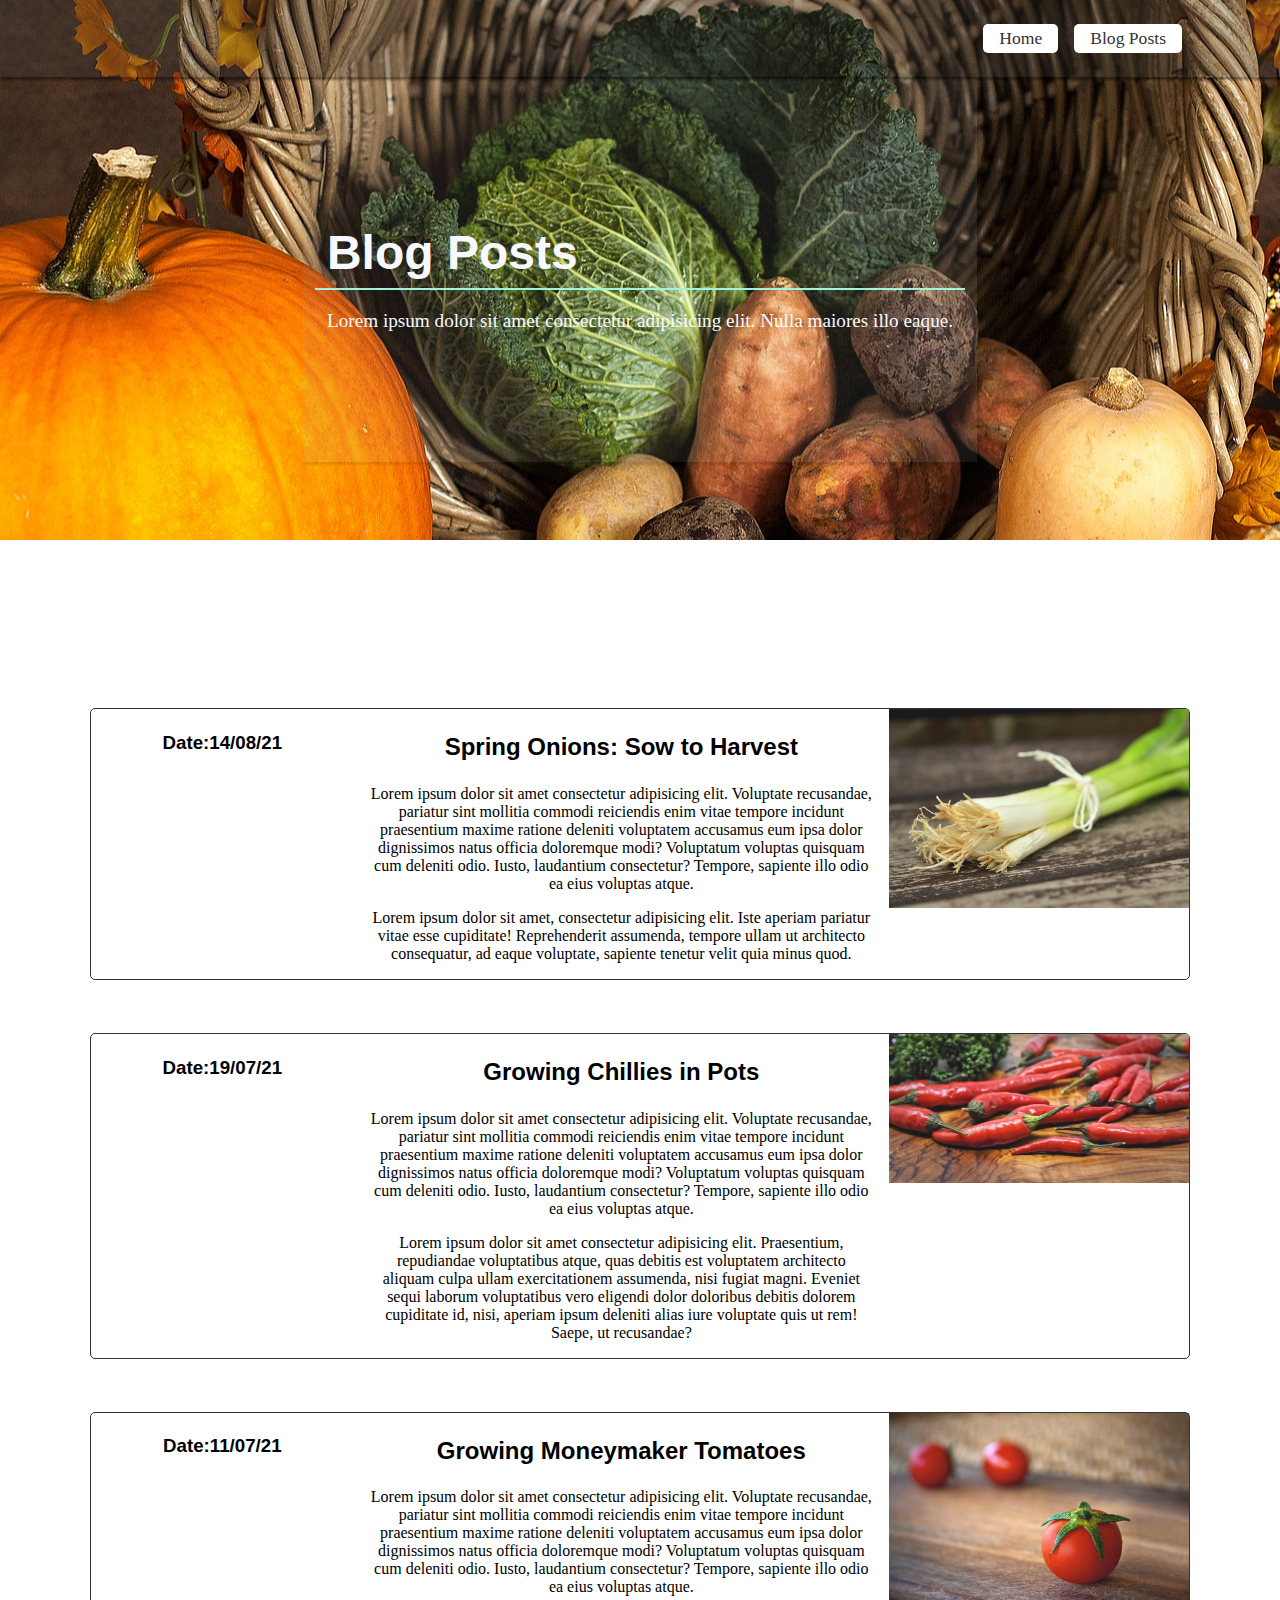
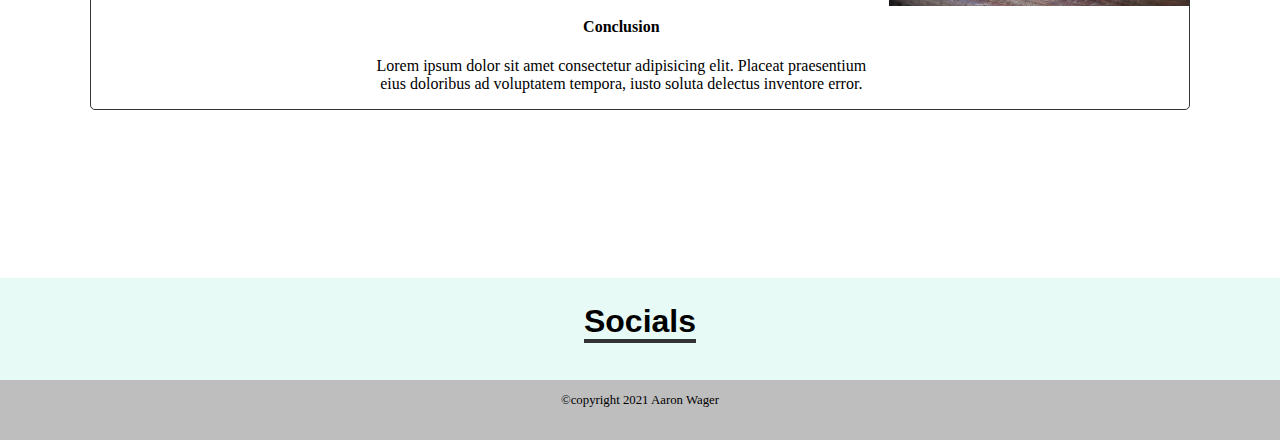
==== html/blog-posts.html @ d1d21c4e "my project" ====
<!DOCTYPE html>
<html lang="en">
  <head>
    <meta charset="UTF-8" />
    <meta http-equiv="X-UA-Compatible" content="IE=edge" />
    <meta name="viewport" content="width=device-width, initial-scale=1.0" />
    <link
      rel="stylesheet"
      href="https://use.fontawesome.com/releases/v5.15.3/css/all.css"
      integrity="sha384-SZXxX4whJ79/gErwcOYf+zWLeJdY/qpuqC4cAa9rOGUstPomtqpuNWT9wdPEn2fk"
      crossorigin="anonymous"
    />
    <link rel="stylesheet" href="/css/main.css" />
    <link rel="stylesheet" href="/css/blog-posts.css">
    <title>Growing Veggies UK</title>
  </head>
  <body>
    <!-- Header Section -->
    <div class="nav">
      <div class="nav-container">
        <div class="container">
          <ul>
            <li><a href="index.html" class="btn">Home</a></li>
            <li><a href="blog-posts.html" class="btn">Blog Posts</a></li>
          </ul>
        </div>
      </div>
    </div>
    <header class="blog-page-header">
      <div class="container">
        <div class="header-container">
          <h1>Blog Posts <span class="text-primary"><i class="far fa-heart x3"></i></span></h1>
          <p>
            Lorem ipsum dolor sit amet consectetur adipisicing elit. Nulla
            maiores illo eaque.
          </p>
        </div>
      </div>
    </header>

    <section class="blog-page">
      <div class="container">
        <div class="grid-card-container">
          <div class="box">
            <i class="fas fa-user-edit fa-3x"></i>
            <h3>Date:14/08/21</h3>
          </div>
          <div class="box">
            <h2>Spring Onions: Sow to Harvest</h2>
            <p>
              Lorem ipsum dolor sit amet consectetur adipisicing elit. Voluptate
              recusandae, pariatur sint mollitia commodi reiciendis enim vitae
              tempore incidunt praesentium maxime ratione deleniti voluptatem
              accusamus eum ipsa dolor dignissimos natus officia doloremque
              modi? Voluptatum voluptas quisquam cum deleniti odio. Iusto,
              laudantium consectetur? Tempore, sapiente illo odio ea eius
              voluptas atque.
            </p>
            <p>Lorem ipsum dolor sit amet, consectetur adipisicing elit. Iste aperiam pariatur vitae esse cupiditate! Reprehenderit assumenda, tempore ullam ut architecto consequatur, ad eaque voluptate, sapiente tenetur velit quia minus quod.</p>
          </div>
          <div class="box">
            <img src="/img/blog-img/blog1.jpg" alt="" />
          </div>
        </div>
        <div class="grid-card-container">
          <div class="box">
            <i class="fas fa-user-edit fa-3x"></i>
            <h3>Date:19/07/21</h3>
           
          </div>
          <div class="box">
            <h2>Growing Chillies in Pots</h2>
            <p>
              Lorem ipsum dolor sit amet consectetur adipisicing elit. Voluptate
              recusandae, pariatur sint mollitia commodi reiciendis enim vitae
              tempore incidunt praesentium maxime ratione deleniti voluptatem
              accusamus eum ipsa dolor dignissimos natus officia doloremque
              modi? Voluptatum voluptas quisquam cum deleniti odio. Iusto,
              laudantium consectetur? Tempore, sapiente illo odio ea eius
              voluptas atque.
            </p>
            <p>Lorem ipsum dolor sit amet consectetur adipisicing elit. Praesentium, repudiandae voluptatibus atque, quas debitis est voluptatem architecto aliquam culpa ullam exercitationem assumenda, nisi fugiat magni. Eveniet sequi laborum voluptatibus vero eligendi dolor doloribus debitis dolorem cupiditate id, nisi, aperiam ipsum deleniti alias iure voluptate quis ut rem! Saepe, ut recusandae?</p>
          </div>
          <div class="box">
            <img src="/img/blog-img/blog2.jpg" alt="" />
          </div>
        </div>
        <div class="grid-card-container">
          <div class="box">
            <i class="fas fa-user-edit fa-3x"></i>
            <h3>Date:11/07/21</h3>
          </div>
          <div class="box">
            <h2>Growing Moneymaker Tomatoes</h2>
            <p>
              Lorem ipsum dolor sit amet consectetur adipisicing elit. Voluptate
              recusandae, pariatur sint mollitia commodi reiciendis enim vitae
              tempore incidunt praesentium maxime ratione deleniti voluptatem
              accusamus eum ipsa dolor dignissimos natus officia doloremque
              modi? Voluptatum voluptas quisquam cum deleniti odio. Iusto,
              laudantium consectetur? Tempore, sapiente illo odio ea eius
              voluptas atque.

            <h4>Conclusion</h4>
            </p>
            <p>Lorem ipsum dolor sit amet consectetur adipisicing elit. Placeat praesentium eius doloribus ad voluptatem tempora, iusto soluta delectus inventore error.</p>
          </div>
          <div class="box">
            <img src="/img/blog-img/blog3.jpg" alt="" />
          </div>
        </div>
      </div>
    </section>

    <!-- Social Section -->
    <section class="about">
      <div class="container">
        <div class="about-container">
          <h1><span class="text-secondary text-underline">Socials</span></h1>
          <div class="social-icon-container">
            <div>
              <i class="fab fa-twitter-square fa-3x"></i>
            </div>
            <div>
              <i class="fab fa-facebook-square fa-3x"></i>
            </div>
            <div>
              <i class="fab fa-instagram-square fa-3x"></i>
            </div>
          </div>
        </div>
      </div>
    </section>

    
    <!-- Footer Section -->
    <footer>
      <div class="container">
        <div class="footer-container">
          <p>&copy;copyright 2021 Aaron Wager</p>
        </div>
      </div>
    </footer>
  </body>
</html>
---- css/main.css ----
:root {
  --primary-color: #a1f3dc;
  --secondary-color: #8cc7a1;
  --third-color: #816e94;
  --dark-color: #333;
  --light-color: #bebebe;
}

@import url("https://fonts.googleapis.com/css2?family=Roboto&display=swap");

body {
  box-sizing: border-box;
  margin: 0;
  padding: 0;
}

/* Universal Styles */

.container {
  max-width: 1100px;
  margin: 0 auto;
}

.text-primary {
  color: var(--primary-color);
}

.text-third {
  color: var(--third-color);
}

.text-underline {
  border-bottom: 4px solid #333;
}

h1,
h2,
h3 {
  padding: 0.25rem 0.75rem;
  font-family: "Roboto", sans-serif;
}

a {
  text-decoration: none;
  color: #f8f8ff;
}

ul {
  list-style-type: none;
}

p {
  padding: 0rem 0.75rem;
}

img {
  width: 100%;
}
/* Button Styles */
.btn {
  background-color: #fff;
  border: none;
  color: #333;
  padding: 0.25rem 1rem;
  text-align: center;
  display: inline-block;
  font-size: 1.1rem;
  font-weight: 600;
  margin: 0.5rem;
  cursor: pointer;
  border-radius: 5px;
  transition: 0.7s;
}

.btn:hover {
  background-color: #f4f4f4;
  color: #333;
  opacity: 0.9;
}

/* Nav Section */

.nav-container {
  position: fixed;
  top: 0;
  left: 0;
  z-index: 2;
  background-color: rgba(51, 51, 51, 0.3);
  box-shadow: 2px 2px 2px 1px rgba(0, 0, 0, 0.4);
  width: 100%;
}

.nav .container {
  display: flex;
  justify-content: flex-end;
  align-items: center;
}

.nav .container ul {
  display: flex;
}

.nav-container a {
  font-weight: 500;
}

/* Header Section */

.header {
  height: 100vh;
  background: url("/img/background-img/homepage.jpg") no-repeat center center;
  display: flex;
  justify-content: center;
  align-items: center;
}

.header .container {
  display: flex;
  flex-direction: column;
  justify-content: center;
  align-items: center;
  color: #f8f8ff;
  height: 40vh;
  padding: 0.75rem;
  background-color: rgba(190, 190, 190, 0.1);
  box-shadow: 2px 2px 2px 1px rgba(0, 0, 0, 0.1);
}

.header-container h1 {
  font-size: 3rem;
  padding-bottom: 0.5rem;
  margin-bottom: 0;
  border-bottom: 2px solid var(--primary-color);
}

.header-container p {
  max-width: 800px;
  font-size: 1.2rem;
}

/* About Section  */

.about {
  background-color: #97ead33a;
}

.about-container {
  display: flex;
  flex-direction: column;
  justify-content: center;
  align-items: center;
}

.about-container h1 {
  font-size: 2rem;
  padding-bottom: 0;
}

.about-container p {
  padding-top: 0;
  font-size: 1.1rem;
  max-width: 1000px;
}

/* Featured Post Section */

.posts {
  background-color: #fff;
}

.post-container {
  height: 60%;
  padding: 1rem;
}

.post-text {
  text-align: center;
  font-size: 1.2rem;
}

.cards {
  display: grid;
  grid-template-columns: repeat(3, 1fr);
  gap: 1rem;
  height: 100%;
}

.img-post {
  border-radius: 5px 5px;
}

.card-container {
  display: flex;
  flex-direction: column;
  background: #f8f8ff;
  color: #333;
  box-shadow: 0 4px 8px 0 rgba(0, 0, 0, 0.2);
  transition: 0.3s;
  border-radius: 5px; /* 5px rounded corners */
}

.card-text h3 {
  font-weight: 400;
  font-size: 1rem;
  border-bottom: 2px solid #333;
}

/* Footer Section */

footer {
  position: absolute;
  width: 100%;
  height: 60px; /* Height of the footer */
  background: var(--light-color);
  font-size: 0.8rem;
}

footer .container {
  display: flex;
  justify-content: center;
  align-items: center;
}

/* Responsive Design */

/* Featured Post Section */

@media screen and (max-width: 568px) {
  .cards {
    display: grid;
    grid-template-columns: 1fr;
    gap: 1rem;
    height: 100%;
  }

  /* Blog Page */

  @media screen and (max-width: 768px) {
    .blog-page {
      padding-bottom: 0;
    }

    .grid-card-container {
      display: flex;
      flex-direction: column;
    }

    .grid-card-container .box > img {
      max-width: 150px;
      opacity: 0.9;
      border: none;
      border-radius: 10px;
    }
  }
}
---- css/blog-posts.css ----
/* Header */

.blog-page-header {
  height: 60vh;
  background: url("/img/background-img/blog-post-page.jpg") no-repeat center
    center;
  display: flex;
  justify-content: center;
  align-items: center;
}

.blog-page-header .container {
  display: flex;
  flex-direction: column;
  justify-content: center;
  align-items: center;
  color: #f8f8ff;
  height: 40vh;
  padding: 0.75rem;
  background-color: rgba(190, 190, 190, 0.1);
  box-shadow: 2px 2px 2px 1px rgba(0, 0, 0, 0.1);
}

/* Blog Posts Section */

.blog-page {
  padding: 5rem 0;
}

.blog-page .container {
  display: grid;
  padding: 4rem 1rem;
  grid-template-columns: 1fr;
  gap: 5px;
}

.grid-card-container {
  display: grid;
  grid-template-columns: 1fr 2fr 1fr;
  grid-gap: 5px;
  border: 1px solid #333;
  border-radius: 5px;
  margin: 1.5rem 0;
}

.grid-card-container .box {
  text-align: center;
  justify-content: center;
}

.grid-card-container .box > i {
  margin-top: 2rem;
  color: var(--primary-color);
}

.grid-card-container .box > img {
  min-width: 300px;
  opacity: 0.9;
}

/* Social Section */

.social-icon-container {
  display: flex;
}

.social-icon-container i {
  padding: 1rem;
  margin-bottom: 0.75rem;
}

.social-icon-container i:hover {
  color: var(--third-color);
}
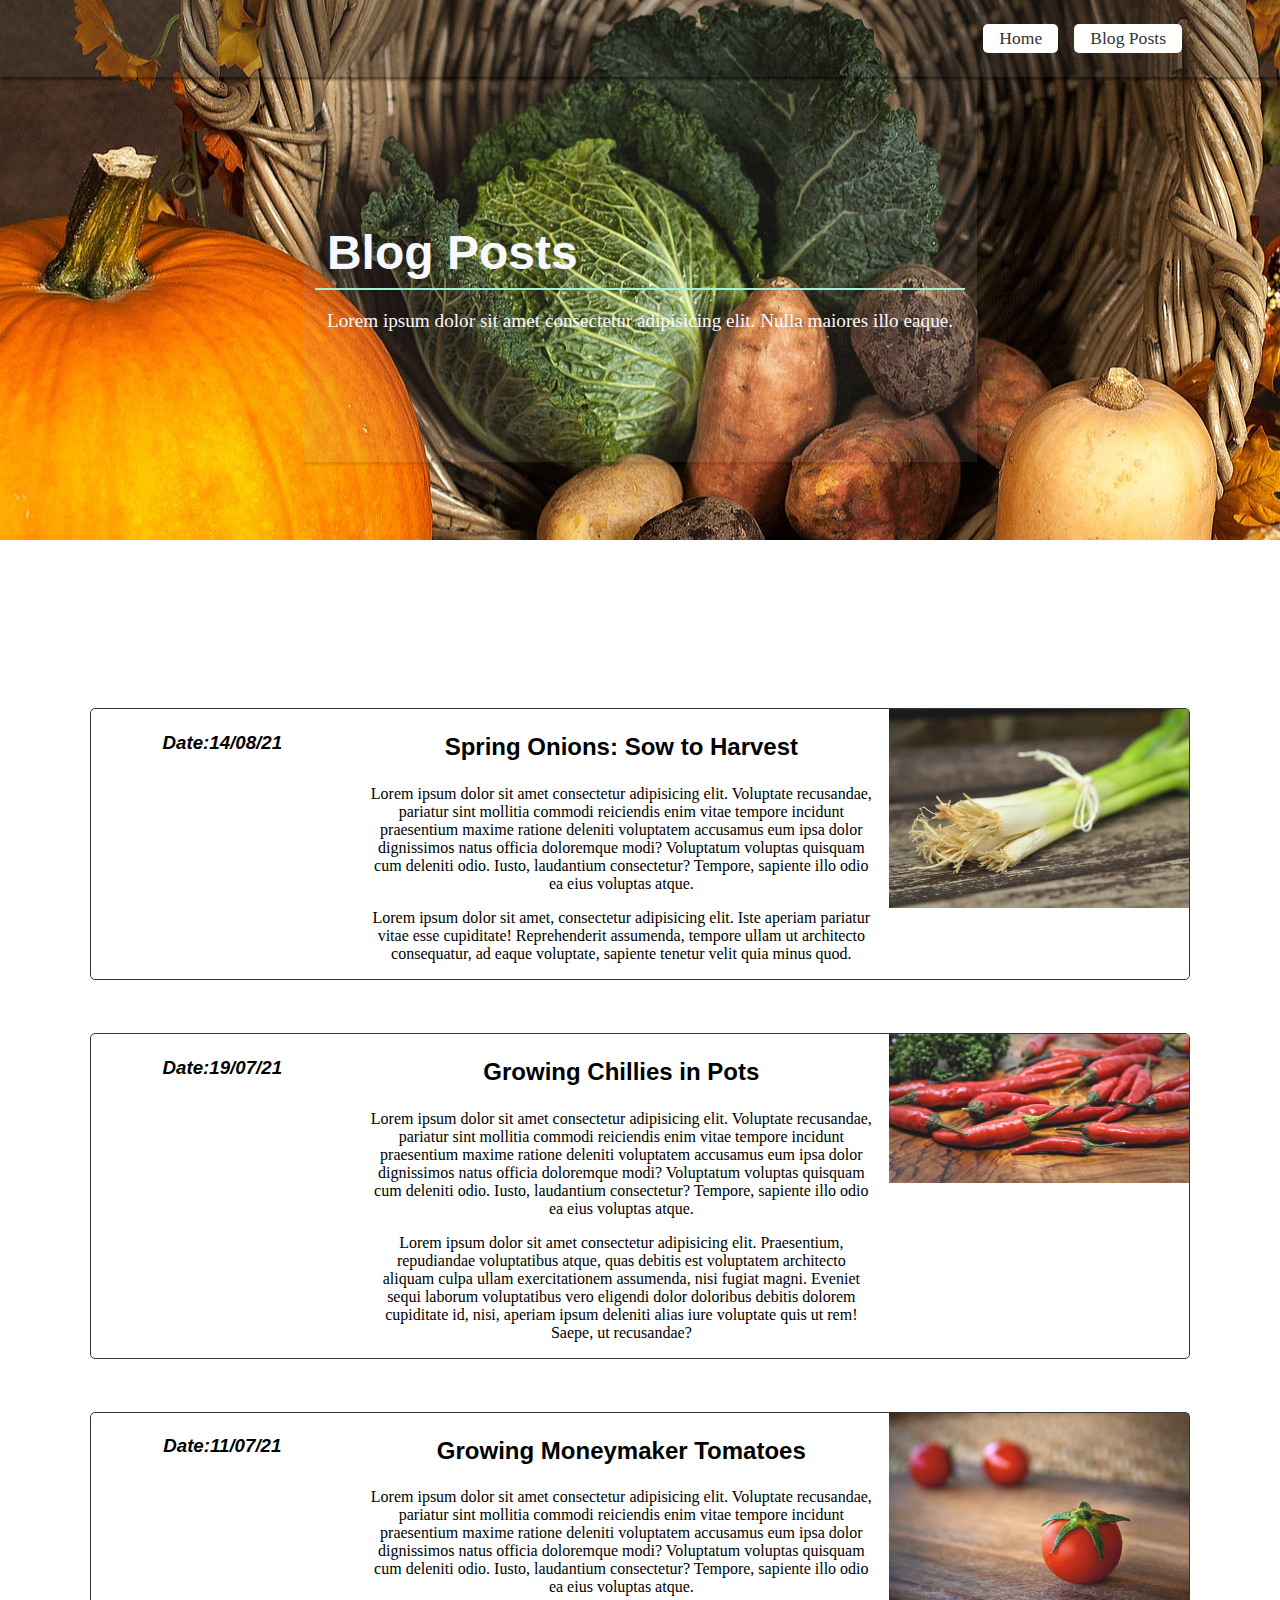
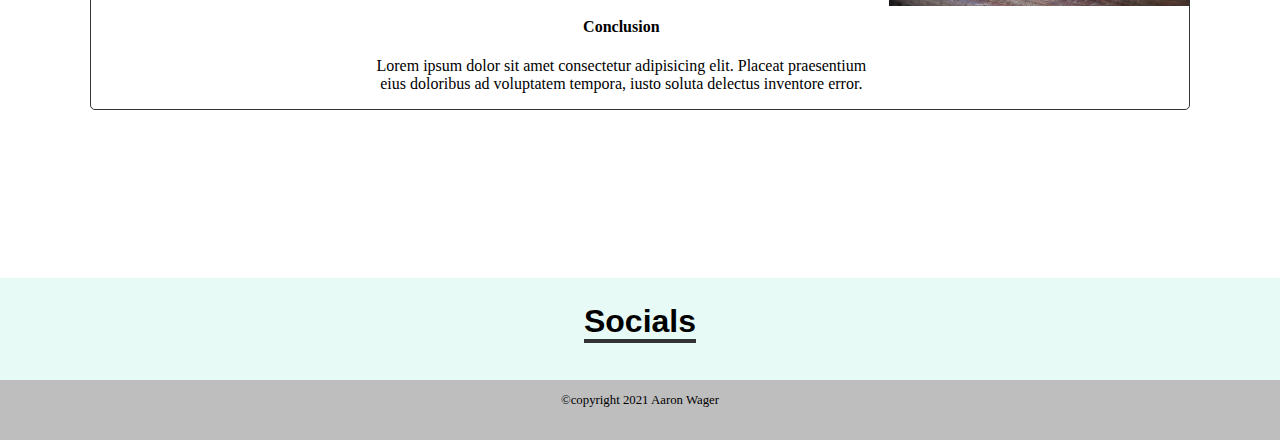
==== commit 9bf21d47: "Changes made to css files, index.html and blog-posts.html to meet the requirements of the Udacity Pr" ====
--- a/html/blog-posts.html
+++ b/html/blog-posts.html
@@ -10,8 +10,7 @@
       integrity="sha384-SZXxX4whJ79/gErwcOYf+zWLeJdY/qpuqC4cAa9rOGUstPomtqpuNWT9wdPEn2fk"
       crossorigin="anonymous"
     />
-    <link rel="stylesheet" href="/css/main.css" />
-    <link rel="stylesheet" href="/css/blog-posts.css">
+    <link rel="stylesheet" href="../css/main.css">
     <title>Growing Veggies UK</title>
   </head>
   <body>
@@ -20,7 +19,7 @@
       <div class="nav-container">
         <div class="container">
           <ul>
-            <li><a href="index.html" class="btn">Home</a></li>
+            <li><a href="../index.html" class="btn">Home</a></li>
             <li><a href="blog-posts.html" class="btn">Blog Posts</a></li>
           </ul>
         </div>
@@ -41,91 +40,97 @@
     <section class="blog-page">
       <div class="container">
         <div class="grid-card-container">
-          <div class="box">
-            <i class="fas fa-user-edit fa-3x"></i>
-            <h3>Date:14/08/21</h3>
-          </div>
-          <div class="box">
-            <h2>Spring Onions: Sow to Harvest</h2>
-            <p>
-              Lorem ipsum dolor sit amet consectetur adipisicing elit. Voluptate
-              recusandae, pariatur sint mollitia commodi reiciendis enim vitae
-              tempore incidunt praesentium maxime ratione deleniti voluptatem
-              accusamus eum ipsa dolor dignissimos natus officia doloremque
-              modi? Voluptatum voluptas quisquam cum deleniti odio. Iusto,
-              laudantium consectetur? Tempore, sapiente illo odio ea eius
-              voluptas atque.
-            </p>
-            <p>Lorem ipsum dolor sit amet, consectetur adipisicing elit. Iste aperiam pariatur vitae esse cupiditate! Reprehenderit assumenda, tempore ullam ut architecto consequatur, ad eaque voluptate, sapiente tenetur velit quia minus quod.</p>
-          </div>
-          <div class="box">
-            <img src="/img/blog-img/blog1.jpg" alt="" />
+          <div class="grid-inner-container">
+            <div class="box">
+              <i class="fas fa-user-edit fa-3x"></i>
+              <h3><i>Date:14/08/21</i></h3>
+            </div>
+            <div class="box ">
+              <h2>Spring Onions: Sow to Harvest</h2>
+              <p>
+                Lorem ipsum dolor sit amet consectetur adipisicing elit. Voluptate
+                recusandae, pariatur sint mollitia commodi reiciendis enim vitae
+                tempore incidunt praesentium maxime ratione deleniti voluptatem
+                accusamus eum ipsa dolor dignissimos natus officia doloremque
+                modi? Voluptatum voluptas quisquam cum deleniti odio. Iusto,
+                laudantium consectetur? Tempore, sapiente illo odio ea eius
+                voluptas atque.
+              </p>
+              <p>Lorem ipsum dolor sit amet, consectetur adipisicing elit. Iste aperiam pariatur vitae esse cupiditate! Reprehenderit assumenda, tempore ullam ut architecto consequatur, ad eaque voluptate, sapiente tenetur velit quia minus quod.</p>
+            </div>
+            <div class="box">
+              <img src="/img/blog-img/blog1.jpg" alt="An image of spring onions" title="Spring Onions" />
+            </div>
           </div>
         </div>
         <div class="grid-card-container">
-          <div class="box">
-            <i class="fas fa-user-edit fa-3x"></i>
-            <h3>Date:19/07/21</h3>
-           
-          </div>
-          <div class="box">
-            <h2>Growing Chillies in Pots</h2>
-            <p>
-              Lorem ipsum dolor sit amet consectetur adipisicing elit. Voluptate
-              recusandae, pariatur sint mollitia commodi reiciendis enim vitae
-              tempore incidunt praesentium maxime ratione deleniti voluptatem
-              accusamus eum ipsa dolor dignissimos natus officia doloremque
-              modi? Voluptatum voluptas quisquam cum deleniti odio. Iusto,
-              laudantium consectetur? Tempore, sapiente illo odio ea eius
-              voluptas atque.
-            </p>
-            <p>Lorem ipsum dolor sit amet consectetur adipisicing elit. Praesentium, repudiandae voluptatibus atque, quas debitis est voluptatem architecto aliquam culpa ullam exercitationem assumenda, nisi fugiat magni. Eveniet sequi laborum voluptatibus vero eligendi dolor doloribus debitis dolorem cupiditate id, nisi, aperiam ipsum deleniti alias iure voluptate quis ut rem! Saepe, ut recusandae?</p>
-          </div>
-          <div class="box">
-            <img src="/img/blog-img/blog2.jpg" alt="" />
+          <div class="grid-inner-container">
+            <div class="box">
+              <i class="fas fa-user-edit fa-3x"></i>
+              <h3><i>Date:19/07/21</i></h3>
+            
+            </div>
+            <div class="box">
+              <h2>Growing Chillies in Pots</h2>
+              <p>
+                Lorem ipsum dolor sit amet consectetur adipisicing elit. Voluptate
+                recusandae, pariatur sint mollitia commodi reiciendis enim vitae
+                tempore incidunt praesentium maxime ratione deleniti voluptatem
+                accusamus eum ipsa dolor dignissimos natus officia doloremque
+                modi? Voluptatum voluptas quisquam cum deleniti odio. Iusto,
+                laudantium consectetur? Tempore, sapiente illo odio ea eius
+                voluptas atque.
+              </p>
+              <p>Lorem ipsum dolor sit amet consectetur adipisicing elit. Praesentium, repudiandae voluptatibus atque, quas debitis est voluptatem architecto aliquam culpa ullam exercitationem assumenda, nisi fugiat magni. Eveniet sequi laborum voluptatibus vero eligendi dolor doloribus debitis dolorem cupiditate id, nisi, aperiam ipsum deleniti alias iure voluptate quis ut rem! Saepe, ut recusandae?</p>
+            </div>
+            <div class="box">
+              <img src="/img/blog-img/blog2.jpg" alt="An image of red chillies" title="Chillies" />
+            </div>
           </div>
         </div>
         <div class="grid-card-container">
-          <div class="box">
-            <i class="fas fa-user-edit fa-3x"></i>
-            <h3>Date:11/07/21</h3>
-          </div>
-          <div class="box">
-            <h2>Growing Moneymaker Tomatoes</h2>
-            <p>
-              Lorem ipsum dolor sit amet consectetur adipisicing elit. Voluptate
-              recusandae, pariatur sint mollitia commodi reiciendis enim vitae
-              tempore incidunt praesentium maxime ratione deleniti voluptatem
-              accusamus eum ipsa dolor dignissimos natus officia doloremque
-              modi? Voluptatum voluptas quisquam cum deleniti odio. Iusto,
-              laudantium consectetur? Tempore, sapiente illo odio ea eius
-              voluptas atque.
+          <div class="grid-inner-container">
+            <div class="box">
+              <i class="fas fa-user-edit fa-3x"></i>
+              <h3><i>Date:11/07/21</i></h3>
+            </div>
+            <div class="box">
+              <h2>Growing Moneymaker Tomatoes</h2>
+              <p>
+                Lorem ipsum dolor sit amet consectetur adipisicing elit. Voluptate
+                recusandae, pariatur sint mollitia commodi reiciendis enim vitae
+                tempore incidunt praesentium maxime ratione deleniti voluptatem
+                accusamus eum ipsa dolor dignissimos natus officia doloremque
+                modi? Voluptatum voluptas quisquam cum deleniti odio. Iusto,
+                laudantium consectetur? Tempore, sapiente illo odio ea eius
+                voluptas atque.
 
-            <h4>Conclusion</h4>
-            </p>
-            <p>Lorem ipsum dolor sit amet consectetur adipisicing elit. Placeat praesentium eius doloribus ad voluptatem tempora, iusto soluta delectus inventore error.</p>
-          </div>
-          <div class="box">
-            <img src="/img/blog-img/blog3.jpg" alt="" />
+              <h4>Conclusion</h4>
+              </p>
+              <p>Lorem ipsum dolor sit amet consectetur adipisicing elit. Placeat praesentium eius doloribus ad voluptatem tempora, iusto soluta delectus inventore error.</p>
+            </div>
+            <div class="box">
+              <img src="/img/blog-img/blog3.jpg" alt="This is an image showing moneymaker tomatoes" title="Tomatoes" />
+            </div>
           </div>
         </div>
-      </div>
-    </section>
+      </section>
 
-    <!-- Social Section -->
-    <section class="about">
-      <div class="container">
-        <div class="about-container">
-          <h1><span class="text-secondary text-underline">Socials</span></h1>
-          <div class="social-icon-container">
-            <div>
-              <i class="fab fa-twitter-square fa-3x"></i>
-            </div>
-            <div>
-              <i class="fab fa-facebook-square fa-3x"></i>
-            </div>
-            <div>
-              <i class="fab fa-instagram-square fa-3x"></i>
+      <!-- Social Section -->
+      <section class="about">
+        <div class="container">
+          <div class="about-container">
+            <h1><span class="text-secondary text-underline">Socials</span></h1>
+            <div class="social-icon-container">
+              <div>
+                <i class="fab fa-twitter-square fa-3x"></i>
+              </div>
+              <div>
+                <i class="fab fa-facebook-square fa-3x"></i>
+              </div>
+              <div>
+                <i class="fab fa-instagram-square fa-3x"></i>
+              </div>
             </div>
           </div>
         </div>
--- a/css/main.css
+++ b/css/main.css
@@ -1,3 +1,8 @@
+/* Imported CSS files */
+@import url("utilities.css");
+@import url("blog-posts.css");
+@import url("mobile.css");
+
 :root {
   --primary-color: #a1f3dc;
   --secondary-color: #8cc7a1;
@@ -12,70 +17,6 @@
   box-sizing: border-box;
   margin: 0;
   padding: 0;
-}
-
-/* Universal Styles */
-
-.container {
-  max-width: 1100px;
-  margin: 0 auto;
-}
-
-.text-primary {
-  color: var(--primary-color);
-}
-
-.text-third {
-  color: var(--third-color);
-}
-
-.text-underline {
-  border-bottom: 4px solid #333;
-}
-
-h1,
-h2,
-h3 {
-  padding: 0.25rem 0.75rem;
-  font-family: "Roboto", sans-serif;
-}
-
-a {
-  text-decoration: none;
-  color: #f8f8ff;
-}
-
-ul {
-  list-style-type: none;
-}
-
-p {
-  padding: 0rem 0.75rem;
-}
-
-img {
-  width: 100%;
-}
-/* Button Styles */
-.btn {
-  background-color: #fff;
-  border: none;
-  color: #333;
-  padding: 0.25rem 1rem;
-  text-align: center;
-  display: inline-block;
-  font-size: 1.1rem;
-  font-weight: 600;
-  margin: 0.5rem;
-  cursor: pointer;
-  border-radius: 5px;
-  transition: 0.7s;
-}
-
-.btn:hover {
-  background-color: #f4f4f4;
-  color: #333;
-  opacity: 0.9;
 }
 
 /* Nav Section */
@@ -220,36 +161,3 @@
   justify-content: center;
   align-items: center;
 }
-
-/* Responsive Design */
-
-/* Featured Post Section */
-
-@media screen and (max-width: 568px) {
-  .cards {
-    display: grid;
-    grid-template-columns: 1fr;
-    gap: 1rem;
-    height: 100%;
-  }
-
-  /* Blog Page */
-
-  @media screen and (max-width: 768px) {
-    .blog-page {
-      padding-bottom: 0;
-    }
-
-    .grid-card-container {
-      display: flex;
-      flex-direction: column;
-    }
-
-    .grid-card-container .box > img {
-      max-width: 150px;
-      opacity: 0.9;
-      border: none;
-      border-radius: 10px;
-    }
-  }
-}
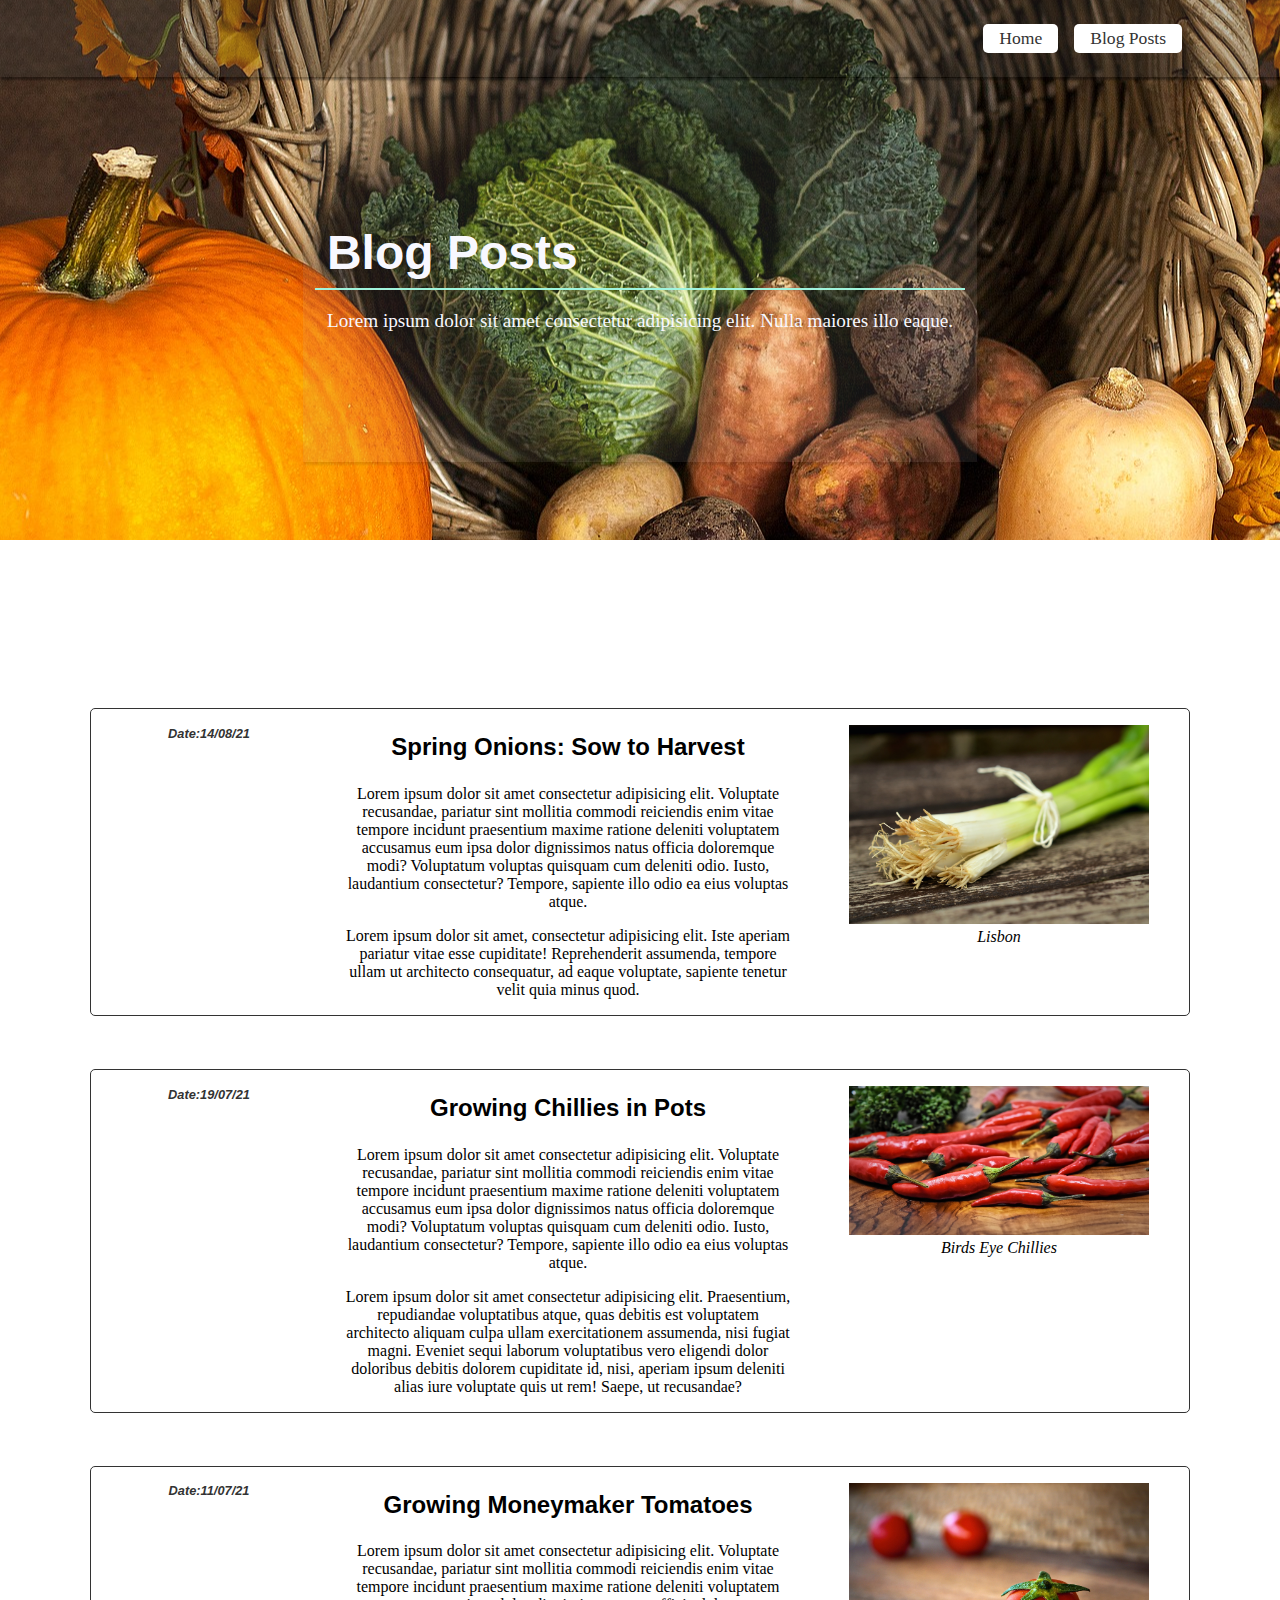
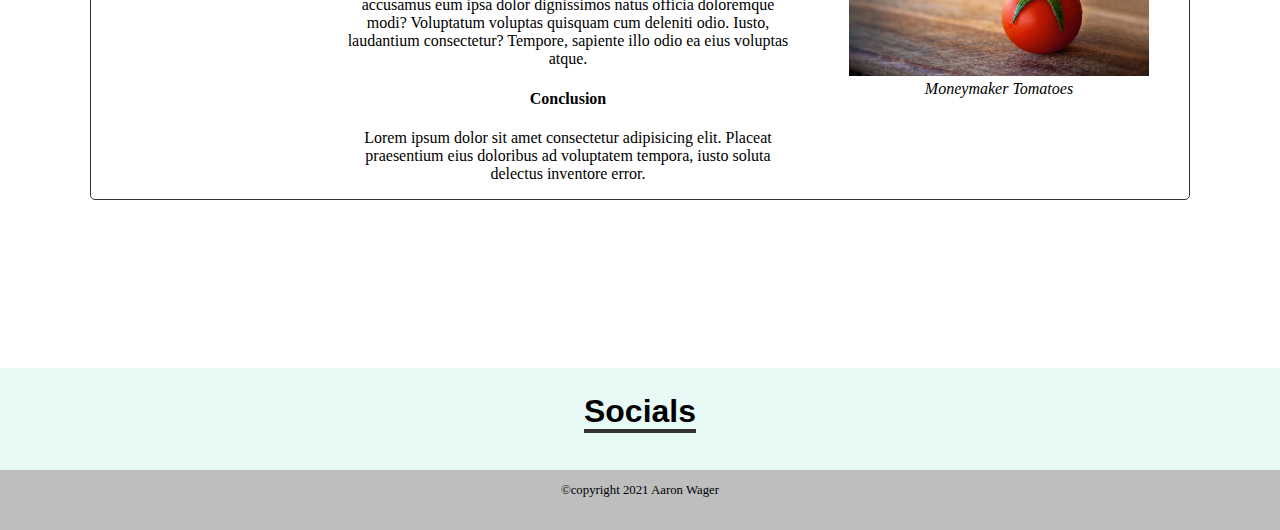
==== commit c198dd23: "Changes made to meet the requirements of the Udacity Nanodegree" ====
--- a/html/blog-posts.html
+++ b/html/blog-posts.html
@@ -43,7 +43,7 @@
           <div class="grid-inner-container">
             <div class="box">
               <i class="fas fa-user-edit fa-3x"></i>
-              <h3><i>Date:14/08/21</i></h3>
+              <h3 class="text-dark text-date"><i>Date:14/08/21</i></h3>
             </div>
             <div class="box ">
               <h2>Spring Onions: Sow to Harvest</h2>
@@ -59,7 +59,10 @@
               <p>Lorem ipsum dolor sit amet, consectetur adipisicing elit. Iste aperiam pariatur vitae esse cupiditate! Reprehenderit assumenda, tempore ullam ut architecto consequatur, ad eaque voluptate, sapiente tenetur velit quia minus quod.</p>
             </div>
             <div class="box">
-              <img src="/img/blog-img/blog1.jpg" alt="An image of spring onions" title="Spring Onions" />
+              <figure class="blog-img-caption">
+                <img src="/img/blog-img/blog1.jpg" alt="An image of spring onions" title="Spring Onions" />
+                <figcaption><i>Lisbon</i></figcaption>
+              </figure>
             </div>
           </div>
         </div>
@@ -67,7 +70,7 @@
           <div class="grid-inner-container">
             <div class="box">
               <i class="fas fa-user-edit fa-3x"></i>
-              <h3><i>Date:19/07/21</i></h3>
+              <h3 class="text-dark text-date"><i>Date:19/07/21</i></h3>
             
             </div>
             <div class="box">
@@ -84,7 +87,11 @@
               <p>Lorem ipsum dolor sit amet consectetur adipisicing elit. Praesentium, repudiandae voluptatibus atque, quas debitis est voluptatem architecto aliquam culpa ullam exercitationem assumenda, nisi fugiat magni. Eveniet sequi laborum voluptatibus vero eligendi dolor doloribus debitis dolorem cupiditate id, nisi, aperiam ipsum deleniti alias iure voluptate quis ut rem! Saepe, ut recusandae?</p>
             </div>
             <div class="box">
-              <img src="/img/blog-img/blog2.jpg" alt="An image of red chillies" title="Chillies" />
+              <figure class="blog-img-caption">
+                <img src="/img/blog-img/blog2.jpg" alt="An image of red chillies" title="Chillies" />
+                <figcaption><i>Birds Eye Chillies</i></figcaption>
+              </figure>
+              
             </div>
           </div>
         </div>
@@ -92,7 +99,7 @@
           <div class="grid-inner-container">
             <div class="box">
               <i class="fas fa-user-edit fa-3x"></i>
-              <h3><i>Date:11/07/21</i></h3>
+              <h3 class="text-dark text-date"><i>Date:11/07/21</i></h3>
             </div>
             <div class="box">
               <h2>Growing Moneymaker Tomatoes</h2>
@@ -110,7 +117,10 @@
               <p>Lorem ipsum dolor sit amet consectetur adipisicing elit. Placeat praesentium eius doloribus ad voluptatem tempora, iusto soluta delectus inventore error.</p>
             </div>
             <div class="box">
-              <img src="/img/blog-img/blog3.jpg" alt="This is an image showing moneymaker tomatoes" title="Tomatoes" />
+              <figure class="blog-img-caption">
+                <img src="/img/blog-img/blog3.jpg" alt="This is an image showing moneymaker tomatoes" title="Tomatoes" />
+                <figcaption><i>Moneymaker Tomatoes</i></figcaption>
+              </figure>
             </div>
           </div>
         </div>
--- a/css/main.css
+++ b/css/main.css
@@ -12,6 +12,7 @@
 }
 
 @import url("https://fonts.googleapis.com/css2?family=Roboto&display=swap");
+@import url("https://fonts.googleapis.com/css2?family=Lato&display=swap");
 
 body {
   box-sizing: border-box;
